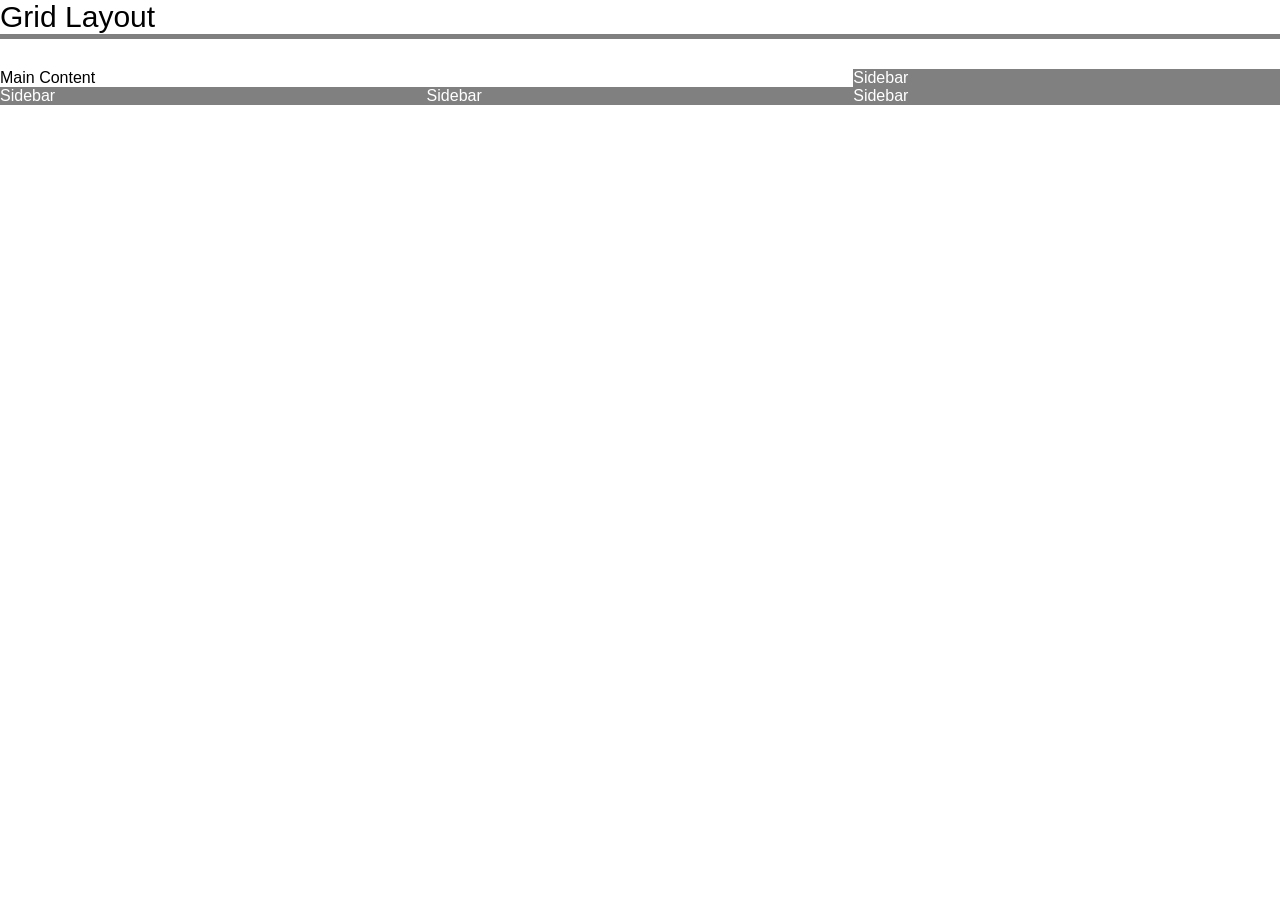
==== grid.html @ 12b01fe5 "create gid with two grid rows" ====
<!doctype <!DOCTYPE html>
<html>
<head>
	<title></title>
	<link rel="stylesheet" href="style.css">
</head>
<body>
<p class="title">Grid Layout</p>
	<div class="grid">
		<!-- row one -->
		<div class="col-2-3">
			Main Content
		</div>
		<div class="col-1-3">
			Sidebar
		</div>
	</div>
	<div class="grid">
		<!-- row two -->
		<div class="col-1-3">
			Sidebar
		</div>
		<div class="col-1-3">
			Sidebar
		</div>
		<div class="col-1-3">
			Sidebar
		</div>
	</div>


</body>
</html>
---- style.css ----
*, *:after, *:before {
	box-sizing: border-box;	
}

body {
	margin: 0;
	padding: 0;
	font-family: sans-serif;
}

.grid {
	background-color:#F8B53F ;
	
}

.grid:after {
	content: "";
	display: table;
	clear: both;
}

[class*='col-'] {
	float: left;	
	padding-right: 20px;
}
[class*='col-']:last-of-type {
	padding: 0;
}

.col-2-3 {
	width:66.66%;
	background: #fff;
}

.col-1-3 {
	width: 33.33%;	
	background: gray;
	color: #fff;

}

.title {
	border-bottom: 5px solid gray;
	font-size: 30px;
	font-family: sans-serif;
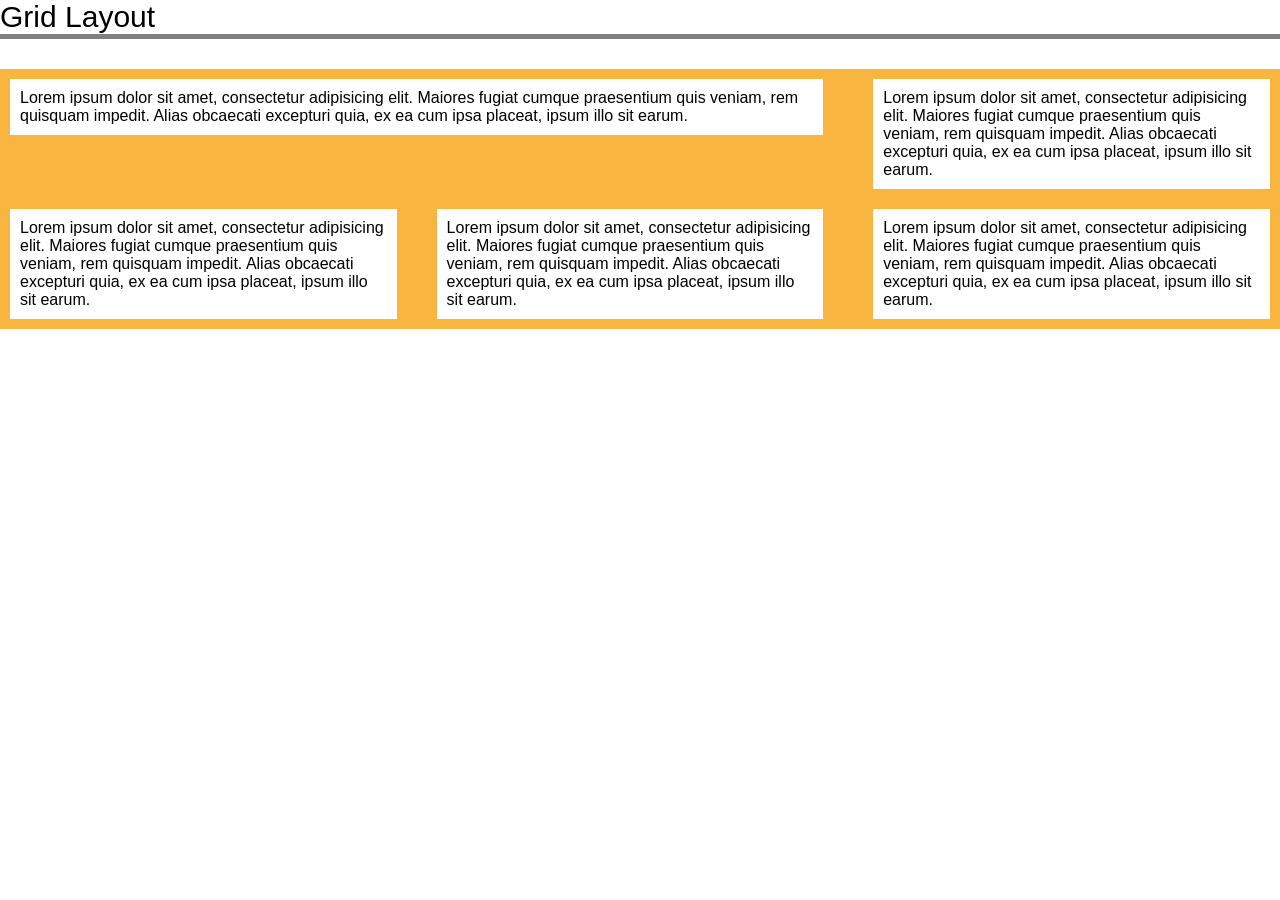
==== commit 28d5d3ea: "five column grid with orange background" ====
--- a/grid.html
+++ b/grid.html
@@ -9,22 +9,32 @@
 	<div class="grid">
 		<!-- row one -->
 		<div class="col-2-3">
-			Main Content
+			<article class="module">
+			Lorem ipsum dolor sit amet, consectetur adipisicing elit. Maiores fugiat cumque praesentium quis veniam, rem quisquam impedit. Alias obcaecati excepturi quia, ex ea cum ipsa placeat, ipsum illo sit earum.
+			</article>
 		</div>
 		<div class="col-1-3">
-			Sidebar
+			<article class="module">
+			Lorem ipsum dolor sit amet, consectetur adipisicing elit. Maiores fugiat cumque praesentium quis veniam, rem quisquam impedit. Alias obcaecati excepturi quia, ex ea cum ipsa placeat, ipsum illo sit earum.
+			</article>
 		</div>
 	</div>
 	<div class="grid">
 		<!-- row two -->
 		<div class="col-1-3">
-			Sidebar
+			<article class="module">
+			Lorem ipsum dolor sit amet, consectetur adipisicing elit. Maiores fugiat cumque praesentium quis veniam, rem quisquam impedit. Alias obcaecati excepturi quia, ex ea cum ipsa placeat, ipsum illo sit earum.
+			</article>
 		</div>
 		<div class="col-1-3">
-			Sidebar
+			<article class="module">
+			Lorem ipsum dolor sit amet, consectetur adipisicing elit. Maiores fugiat cumque praesentium quis veniam, rem quisquam impedit. Alias obcaecati excepturi quia, ex ea cum ipsa placeat, ipsum illo sit earum.
+			</article>
 		</div>
 		<div class="col-1-3">
-			Sidebar
+			<article class="module">
+			Lorem ipsum dolor sit amet, consectetur adipisicing elit. Maiores fugiat cumque praesentium quis veniam, rem quisquam impedit. Alias obcaecati excepturi quia, ex ea cum ipsa placeat, ipsum illo sit earum.
+			</article>
 		</div>
 	</div>
 
--- a/style.css
+++ b/style.css
@@ -11,6 +11,7 @@
 .grid {
 	background-color:#F8B53F ;
 	
+	
 }
 
 .grid:after {
@@ -22,20 +23,33 @@
 [class*='col-'] {
 	float: left;	
 	padding-right: 20px;
+
+
+	
+
 }
+/*last-of-type
+tags the last column in the list and changes the style, 
+here we took the padding off so it runs to the edge of the page */
 [class*='col-']:last-of-type {
-	padding: 0;
+	padding-right: 0;
+	padding-left: 10px;
+}
+.module	{
+	background-color: #fff;
+	padding: 10px;
+	margin: 10px;
 }
 
 .col-2-3 {
 	width:66.66%;
-	background: #fff;
+	
 }
 
 .col-1-3 {
 	width: 33.33%;	
-	background: gray;
-	color: #fff;
+	
+	
 
 }
 
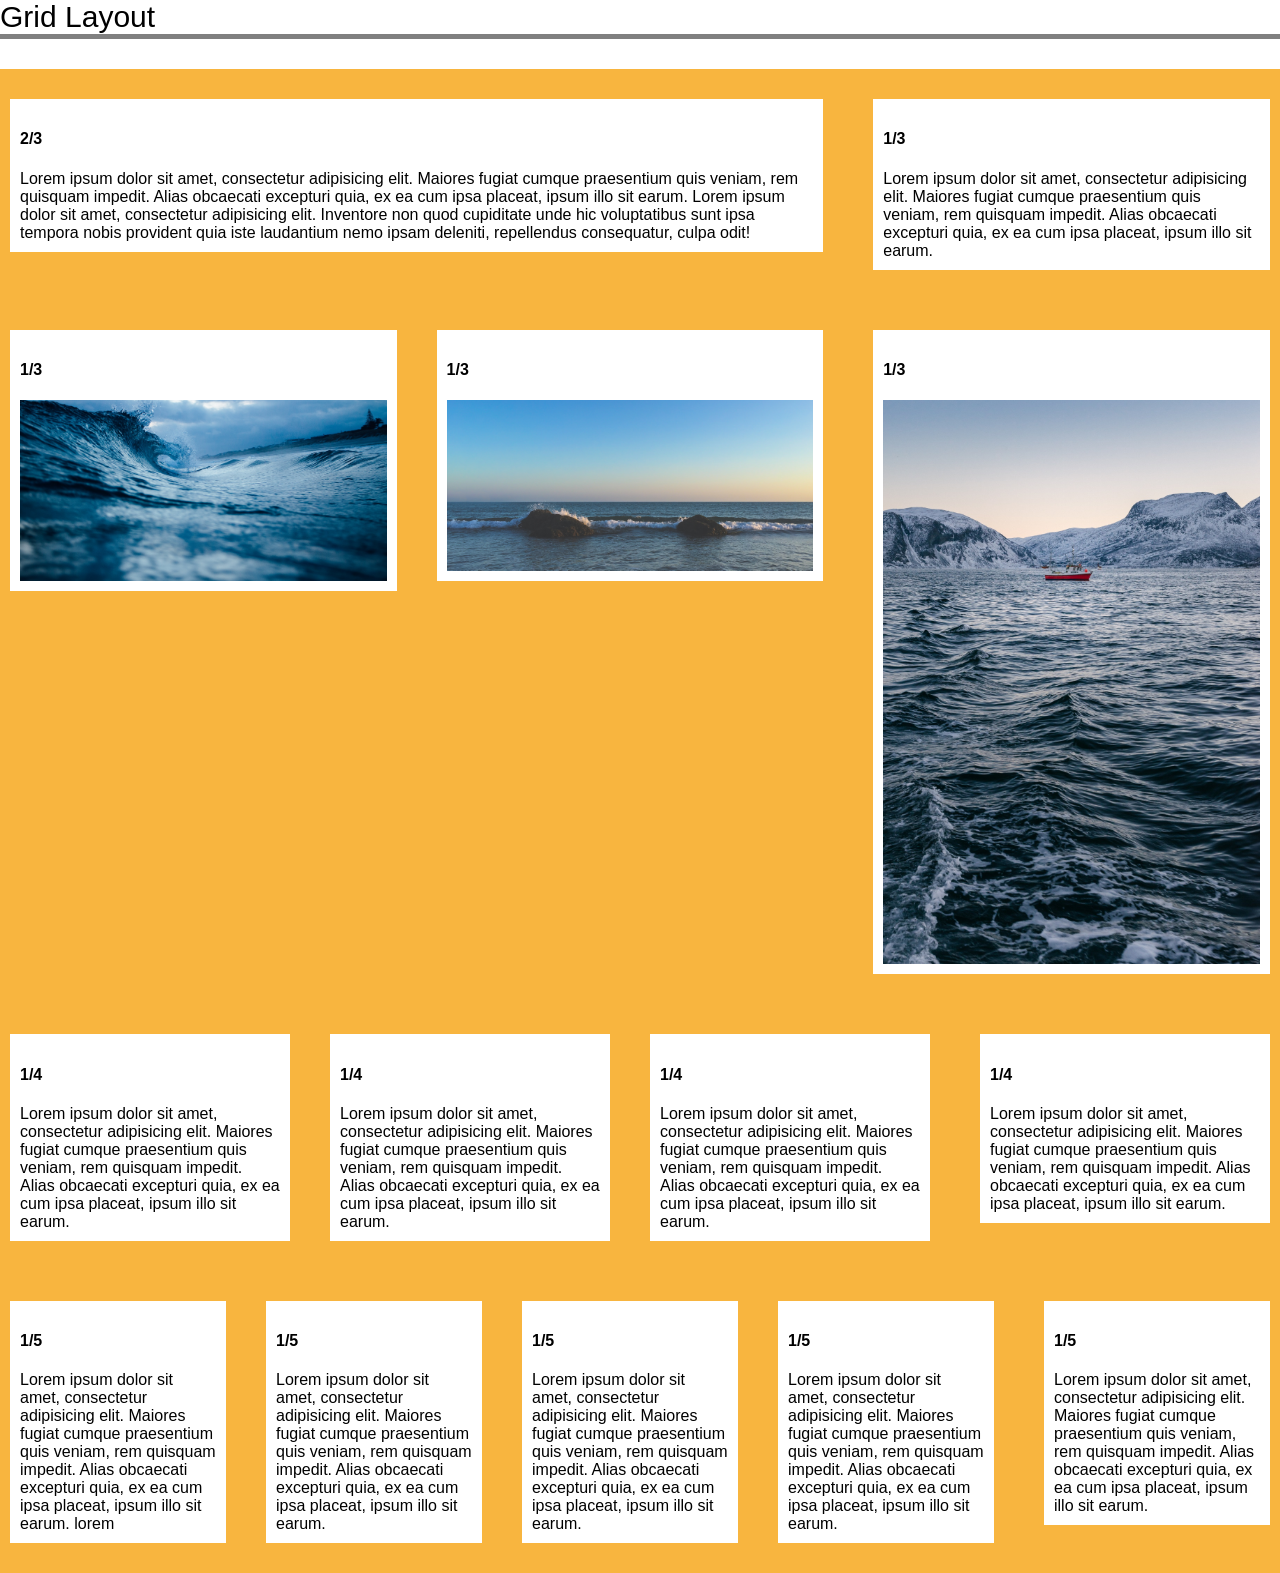
==== commit 49ad8c8b: "add different grid columns, one row with photos" ====
--- a/grid.html
+++ b/grid.html
@@ -6,33 +6,100 @@
 </head>
 <body>
 <p class="title">Grid Layout</p>
-	<div class="grid">
+	<div class="grid grid-pad">
 		<!-- row one -->
 		<div class="col-2-3">
 			<article class="module">
+			<h4> 2/3  </h4>
 			Lorem ipsum dolor sit amet, consectetur adipisicing elit. Maiores fugiat cumque praesentium quis veniam, rem quisquam impedit. Alias obcaecati excepturi quia, ex ea cum ipsa placeat, ipsum illo sit earum.
+			Lorem ipsum dolor sit amet, consectetur adipisicing elit. Inventore non quod cupiditate unde hic voluptatibus sunt ipsa tempora nobis provident quia iste laudantium nemo ipsam deleniti, repellendus consequatur, culpa odit!
 			</article>
 		</div>
 		<div class="col-1-3">
 			<article class="module">
+			<h4> 1/3  </h4>
 			Lorem ipsum dolor sit amet, consectetur adipisicing elit. Maiores fugiat cumque praesentium quis veniam, rem quisquam impedit. Alias obcaecati excepturi quia, ex ea cum ipsa placeat, ipsum illo sit earum.
 			</article>
 		</div>
 	</div>
-	<div class="grid">
+	<div class="grid grid-pad">
 		<!-- row two -->
 		<div class="col-1-3">
 			<article class="module">
-			Lorem ipsum dolor sit amet, consectetur adipisicing elit. Maiores fugiat cumque praesentium quis veniam, rem quisquam impedit. Alias obcaecati excepturi quia, ex ea cum ipsa placeat, ipsum illo sit earum.
+			<h4>1/3 </h4>
+			<img src="photo/ocean.jpg" alt="">
 			</article>
 		</div>
 		<div class="col-1-3">
 			<article class="module">
-			Lorem ipsum dolor sit amet, consectetur adipisicing elit. Maiores fugiat cumque praesentium quis veniam, rem quisquam impedit. Alias obcaecati excepturi quia, ex ea cum ipsa placeat, ipsum illo sit earum.
+			<h4>1/3 </h4>
+			<img src="photo/waves.jpg" alt="">
 			</article>
 		</div>
 		<div class="col-1-3">
 			<article class="module">
+			<h4>1/3 </h4>
+			<img src="photo/boat.jpg" alt="">
+			</article>
+		</div>
+	</div>
+	<div class="grid grid-pad">
+		<!-- row three -->
+		<div class="col-1-4">
+			<article class="module">
+			<h4>1/4</h4>
+			Lorem ipsum dolor sit amet, consectetur adipisicing elit. Maiores fugiat cumque praesentium quis veniam, rem quisquam impedit. Alias obcaecati excepturi quia, ex ea cum ipsa placeat, ipsum illo sit earum.
+			</article>
+		</div>
+		<div class="col-1-4">
+			<article class="module">
+			<h4>1/4</h4>
+			Lorem ipsum dolor sit amet, consectetur adipisicing elit. Maiores fugiat cumque praesentium quis veniam, rem quisquam impedit. Alias obcaecati excepturi quia, ex ea cum ipsa placeat, ipsum illo sit earum.
+			</article>
+		</div>
+		<div class="col-1-4">
+			<article class="module">
+			<h4>1/4</h4>
+			Lorem ipsum dolor sit amet, consectetur adipisicing elit. Maiores fugiat cumque praesentium quis veniam, rem quisquam impedit. Alias obcaecati excepturi quia, ex ea cum ipsa placeat, ipsum illo sit earum.
+			</article>
+		</div>
+		<div class="col-1-4">
+			<article class="module">
+			<h4>1/4</h4>
+			Lorem ipsum dolor sit amet, consectetur adipisicing elit. Maiores fugiat cumque praesentium quis veniam, rem quisquam impedit. Alias obcaecati excepturi quia, ex ea cum ipsa placeat, ipsum illo sit earum.
+			</article>
+		</div>
+	</div>
+	<div class="grid grid-pad">
+		<!-- row four -->
+		<div class="col-1-5">
+			<article class="module">
+			<h4>1/5</h4>
+			Lorem ipsum dolor sit amet, consectetur adipisicing elit. Maiores fugiat cumque praesentium quis veniam, rem quisquam impedit. Alias obcaecati excepturi quia, ex ea cum ipsa placeat, ipsum illo sit earum.
+			lorem
+			</article>
+		</div>
+		<div class="col-1-5">
+			<article class="module">
+			<h4>1/5</h4>
+			Lorem ipsum dolor sit amet, consectetur adipisicing elit. Maiores fugiat cumque praesentium quis veniam, rem quisquam impedit. Alias obcaecati excepturi quia, ex ea cum ipsa placeat, ipsum illo sit earum.
+			</article>
+		</div>
+		<div class="col-1-5">
+			<article class="module">
+			<h4>1/5</h4>
+			Lorem ipsum dolor sit amet, consectetur adipisicing elit. Maiores fugiat cumque praesentium quis veniam, rem quisquam impedit. Alias obcaecati excepturi quia, ex ea cum ipsa placeat, ipsum illo sit earum.
+			</article>
+		</div>
+		<div class="col-1-5">
+			<article class="module">
+			<h4>1/5</h4>
+			Lorem ipsum dolor sit amet, consectetur adipisicing elit. Maiores fugiat cumque praesentium quis veniam, rem quisquam impedit. Alias obcaecati excepturi quia, ex ea cum ipsa placeat, ipsum illo sit earum.
+			</article>
+		</div>
+		<div class="col-1-5">
+			<article class="module">
+			<h4>1/5</h4>
 			Lorem ipsum dolor sit amet, consectetur adipisicing elit. Maiores fugiat cumque praesentium quis veniam, rem quisquam impedit. Alias obcaecati excepturi quia, ex ea cum ipsa placeat, ipsum illo sit earum.
 			</article>
 		</div>
--- a/style.css
+++ b/style.css
@@ -8,10 +8,18 @@
 	font-family: sans-serif;
 }
 
+img {
+	width: 100%;
+	height: auto;
+	
+}
+
 .grid {
 	background-color:#F8B53F ;
-	
-	
+}
+
+.grid-pad {
+	padding: 20px 0 20px 0;
 }
 
 .grid:after {
@@ -23,6 +31,7 @@
 [class*='col-'] {
 	float: left;	
 	padding-right: 20px;
+
 
 
 	
@@ -41,16 +50,21 @@
 	margin: 10px;
 }
 
+/*columns */
 .col-2-3 {
 	width:66.66%;
-	
 }
 
 .col-1-3 {
 	width: 33.33%;	
-	
-	
+}
 
+.col-1-4 {
+	width: 25%;
+}
+
+.col-1-5 {
+	width: 20%;
 }
 
 .title {
